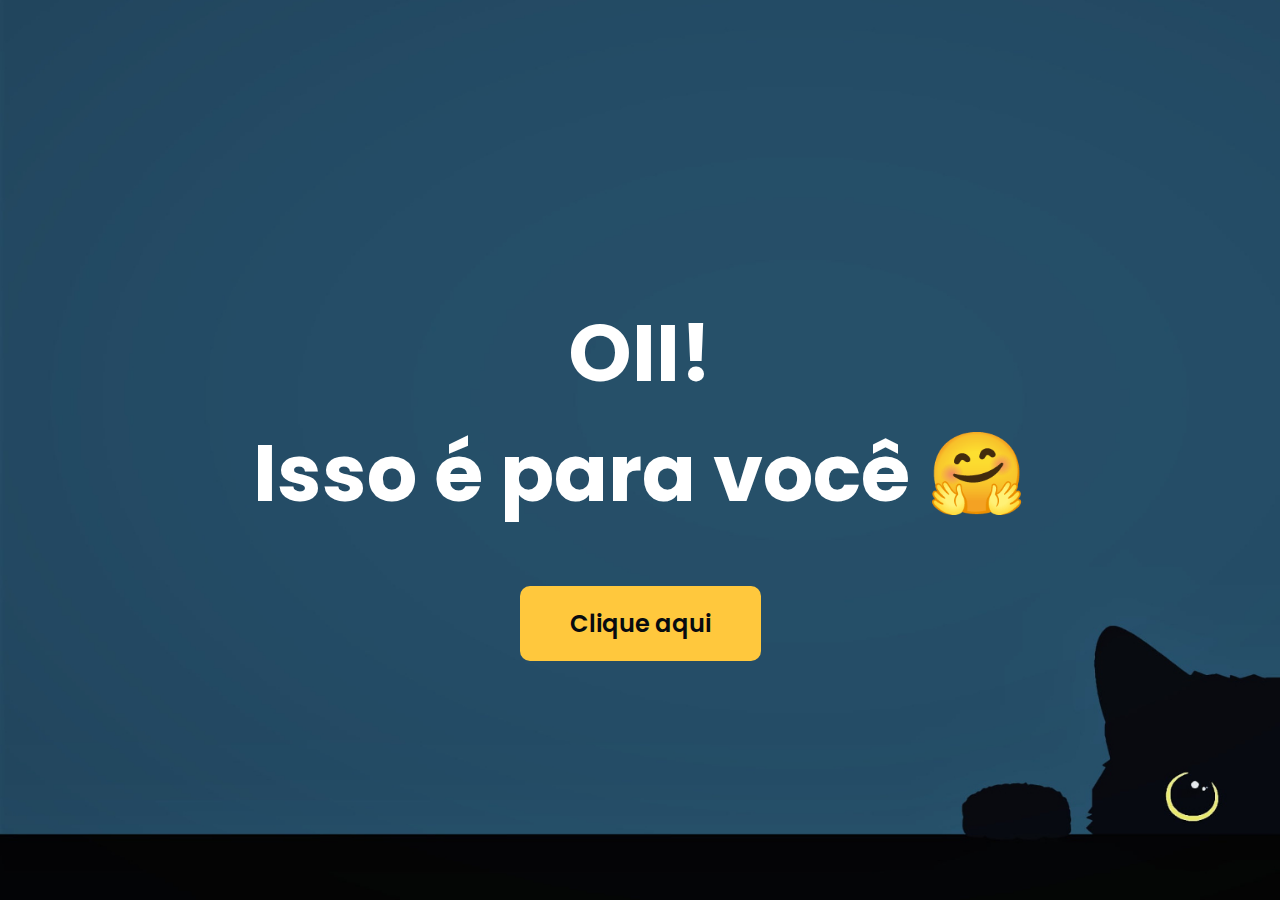
==== index.html @ 391f3ca3 "Initial commit" ====
<!DOCTYPE html>
<html lang="pt-br">
<head>
    <meta charset="UTF-8">
    <meta name="viewport" content="width=device-width, initial-scale=1.0">
    <title>Um presente...</title>
    <link rel="stylesheet" href="css/style.css">
</head>
<body>
    <h1>OII! <br>Isso é para você 🤗</h1>
    <a href="flower.html"><button >Clique aqui</button></a>
</body>
</html>
---- css/style.css ----
@import url('https://fonts.googleapis.com/css2?family=Playfair+Display:ital,wght@0,400;0,500;0,600;0,700;0,800;0,900;1,400;1,500;1,600;1,700;1,800;1,900&family=Poppins:wght@100;200;300;400;500;600;700;800;900&display=swap');

body {
  background: url(../assets/wallpaper.jpg) local no-repeat;
  background-size: cover;
  display: flex;
  flex-direction: column;
  align-items: center;
  justify-content: center;
  height: 100vh;
  margin: 0;
  width: 100%;
}

h1 {
  font: 700 5rem 'Poppins';
  color: white;
  text-align: center;
}

button {
  background-color: #FFC83D;
  color: #080B10;
  border: none;
  border-radius: 10px;
  padding: 20px 50px;
  font: 600 1.5rem 'Poppins';
  cursor: pointer;
  transition: all .3s ease-in-out;
}

button:hover {
  opacity: 70%;
}
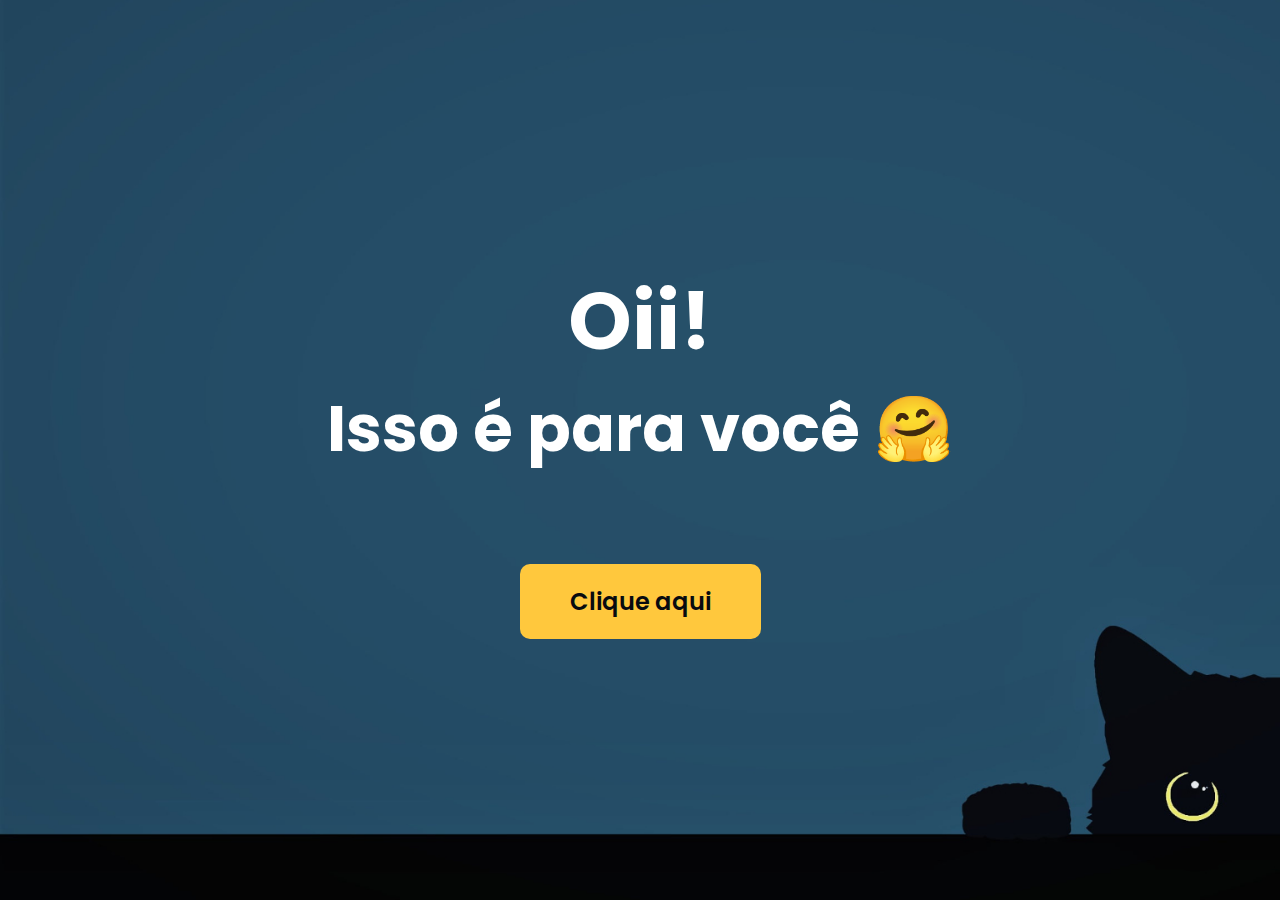
==== commit 6d067e4c: "att" ====
--- a/index.html
+++ b/index.html
@@ -4,10 +4,16 @@
     <meta charset="UTF-8">
     <meta name="viewport" content="width=device-width, initial-scale=1.0">
     <title>Um presente...</title>
+    <link rel="shortcut icon" href="assets/favicon-gift.png" type="image/x-icon">
     <link rel="stylesheet" href="css/style.css">
 </head>
 <body>
-    <h1>OII! <br>Isso é para você 🤗</h1>
-    <a href="flower.html"><button >Clique aqui</button></a>
+    <main>
+        <div class="block">
+            <h1>Oii!</h1>
+            <p>Isso é para você 🤗</p>
+        </div>
+        <a href="flower.html"><button >Clique aqui</button></a>
+    </main>
 </body>
 </html>--- a/css/style.css
+++ b/css/style.css
@@ -12,10 +12,35 @@
   width: 100%;
 }
 
+main {
+  display: flex;
+  flex-direction: column;
+  justify-content: center;
+  align-items: center;
+  gap: 5.5rem;
+}
+
+.block {
+  display: flex;
+  flex-direction: column;
+  align-items: center;
+  justify-content: center;
+}
+
 h1 {
   font: 700 5rem 'Poppins';
   color: white;
   text-align: center;
+  height: min-content;
+  margin: 0;
+}
+
+p {
+  font: 700 4rem 'Poppins';
+  color: white;
+  text-align: center;
+  height: min-content;
+  margin: 0;
 }
 
 button {
@@ -31,4 +56,24 @@
 
 button:hover {
   opacity: 70%;
+}
+
+@media (max-width: 680px) {
+  body {
+    background: #000 url(../assets/wallpaper-mbl.jpg) no-repeat;
+    background-position: bottom;
+    background-size: cover;
+    overflow: hidden;
+    perspective: 1000px;
+  }
+  main {
+    gap: 2rem;
+    margin-bottom: 5rem;
+  }
+  h1 {
+    font-size: 3rem;
+  }
+  p {
+    font-size: 2rem;
+  }
 }